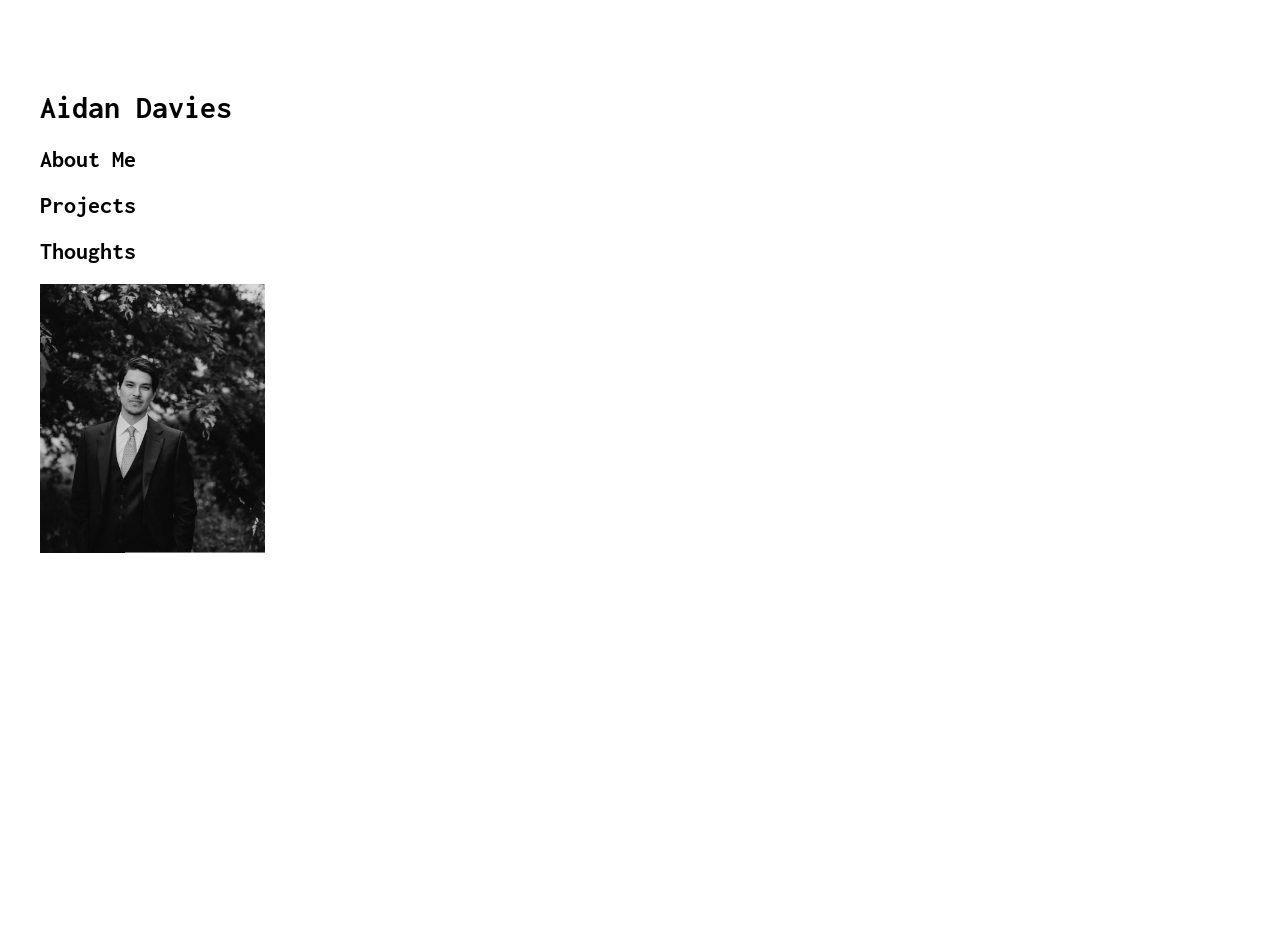
==== index.html @ 782bd3b7 "Update index.html" ====
<!DOCTYPE html>
<html lang="en">
<head>
    <meta charset="UTF-8">
    <meta name="viewport" content="width=device-width, initial-scale=1.0">
    <title>Personal Site</title>
    <link href="https://fonts.googleapis.com/css2?family=Inconsolata:wght@400;700&display=swap" rel="stylesheet">
    <style>
        body {
            font-family: 'Inconsolata', 'Arial', sans-serif;
            color: black;
            background-color: white;
            margin: 0;
            padding: 20px; /* Add padding to the body to create a small margin at the top */
            display: flex;
            justify-content: flex-start;
            align-items: flex-start;
            min-height: 100vh;
            flex-direction: column;
        }
        .container {
            text-align: left;
            max-width: 1000px;
            padding: 0;
            margin-top: 50px; /* Adjust this value to create the desired top margin */
            margin-left: 20px; /* Small left margin */
        }
        h1, h2, h3 {
            color: black;
        }
        p {
            color: black;
        }
        a:link {
            color: inherit;
            text-decoration: none;
        }
        a:visited {
            color: inherit; /* This will make the link color the same as the parent text color */
            text-decoration: none; /* This removes the underline */
        }
        a:hover, a:active {
            color: blueviolet; /* Or any color you want on hover */
            text-decoration: none; /* If you want the underline on hover */
        }
        h2 {
            margin-bottom: 10px; /* Adjust the value as needed */
            color: black;
        }
        .footer {
            margin-top: 20px;
            display: flex;
            justify-content: left;
            width: 100%;
        }
        .footer img {
            width: 30%;
            height: auto;
        }
    </style>
</head>
<body>
    <div class="container">
        <h1>Aidan Davies</h1>
        <h2><a href="about.html">About Me</a></h2>
        <h2><a href="projects.html">Projects</a></h2>
        <h2><a href="thoughts.html">Thoughts</a></h2>
        <div class="footer">
            <img src="personalphoto.jpeg" alt="Personal Photo">
        </div>
    </div>
</body>
</html>
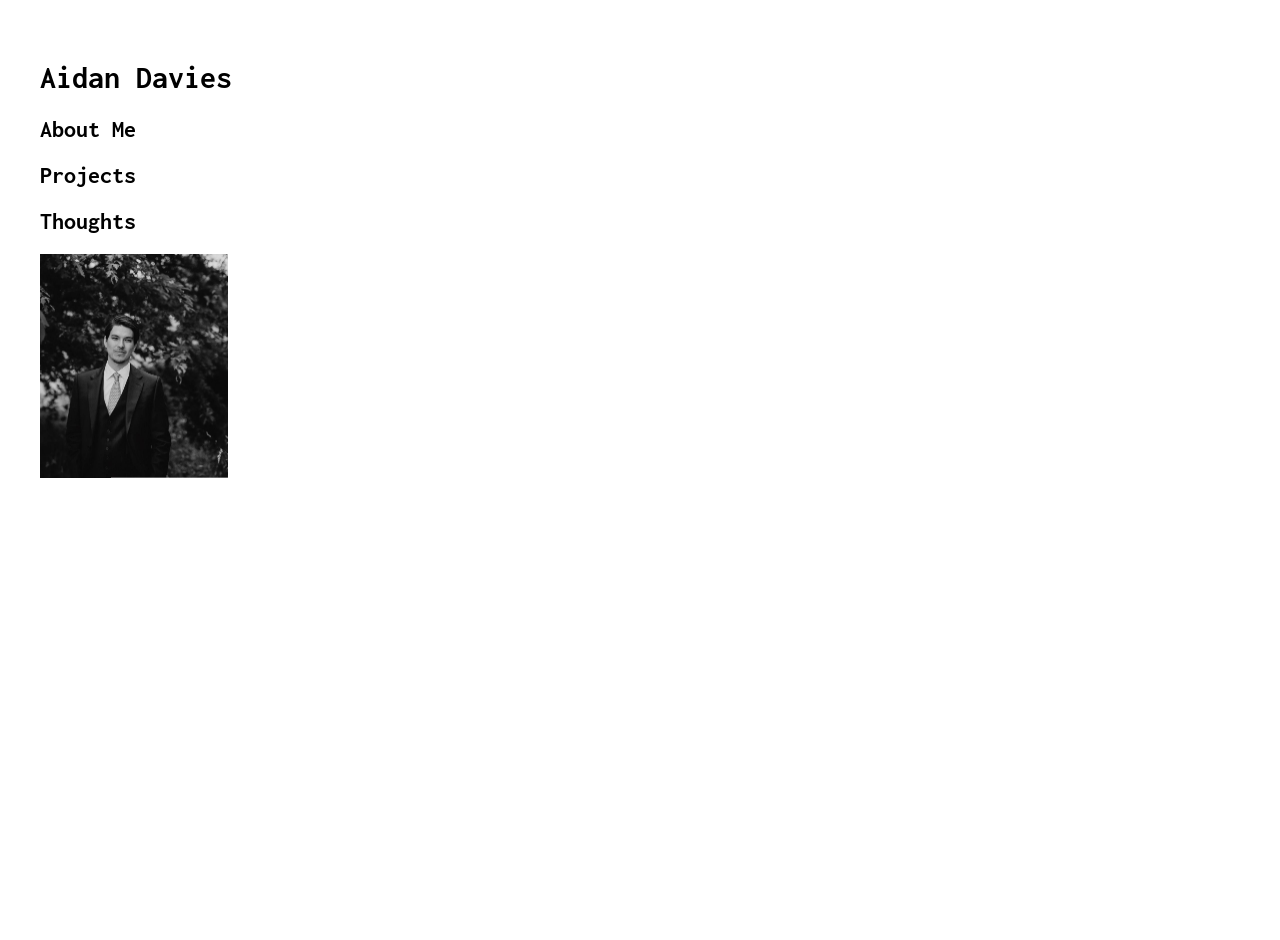
==== commit 11ab9964: "Update index.html" ====
--- a/index.html
+++ b/index.html
@@ -22,7 +22,7 @@
             text-align: left;
             max-width: 1000px;
             padding: 0;
-            margin-top: 50px; /* Adjust this value to create the desired top margin */
+            margin-top: 20px; /* Adjust this value to create the desired top margin */
             margin-left: 20px; /* Small left margin */
         }
         h1, h2, h3 {
@@ -54,7 +54,7 @@
             width: 100%;
         }
         .footer img {
-            width: 30%;
+            width: 25%;
             height: auto;
         }
     </style>
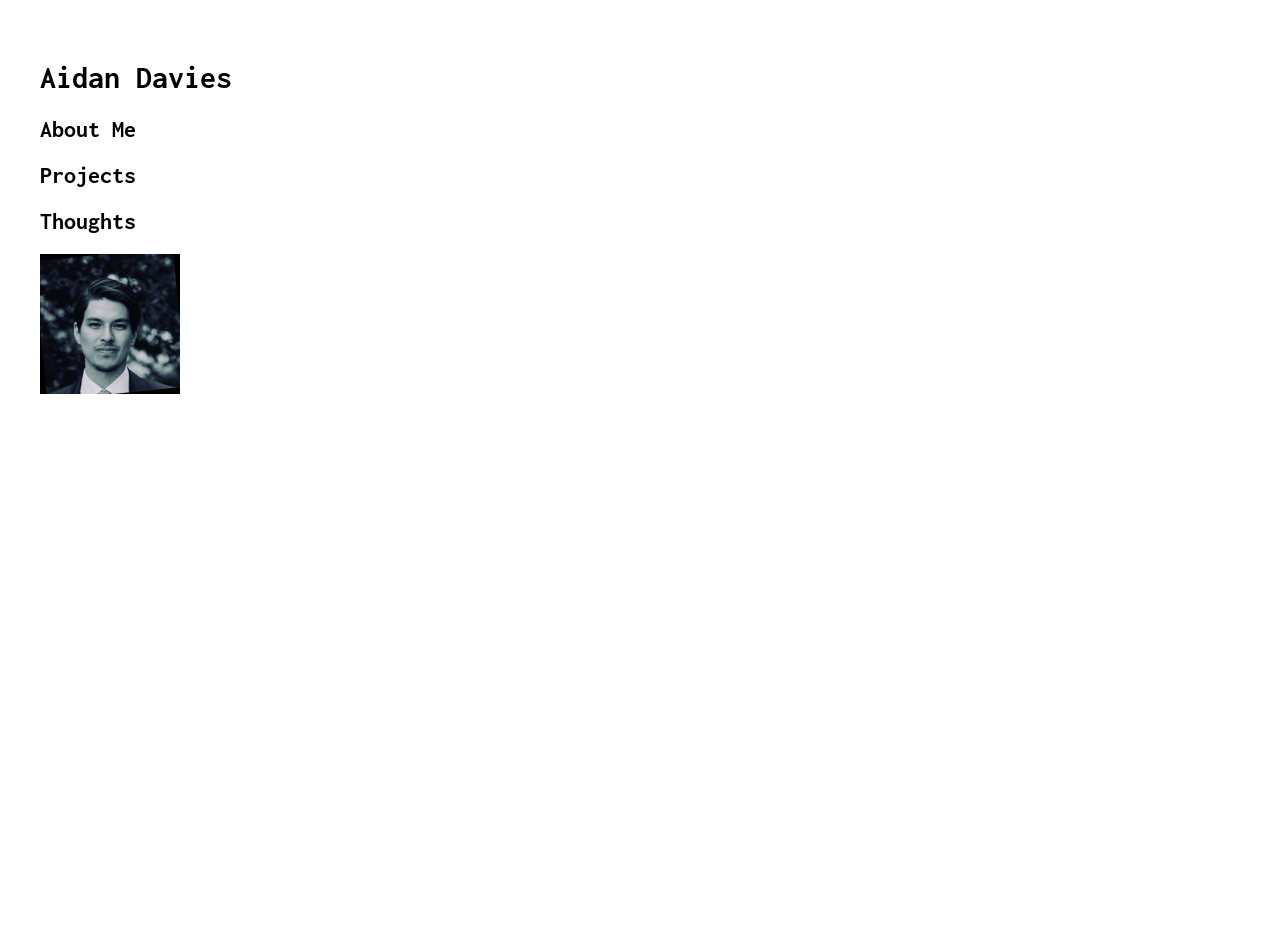
==== commit 314dd3cc: "Update index.html" ====
--- a/index.html
+++ b/index.html
@@ -66,7 +66,7 @@
         <h2><a href="projects.html">Projects</a></h2>
         <h2><a href="thoughts.html">Thoughts</a></h2>
         <div class="footer">
-            <img src="personalphoto.jpeg" alt="Personal Photo">
+            <img src="1628355818831.jpeg" alt="Personal Photo">
         </div>
     </div>
 </body>
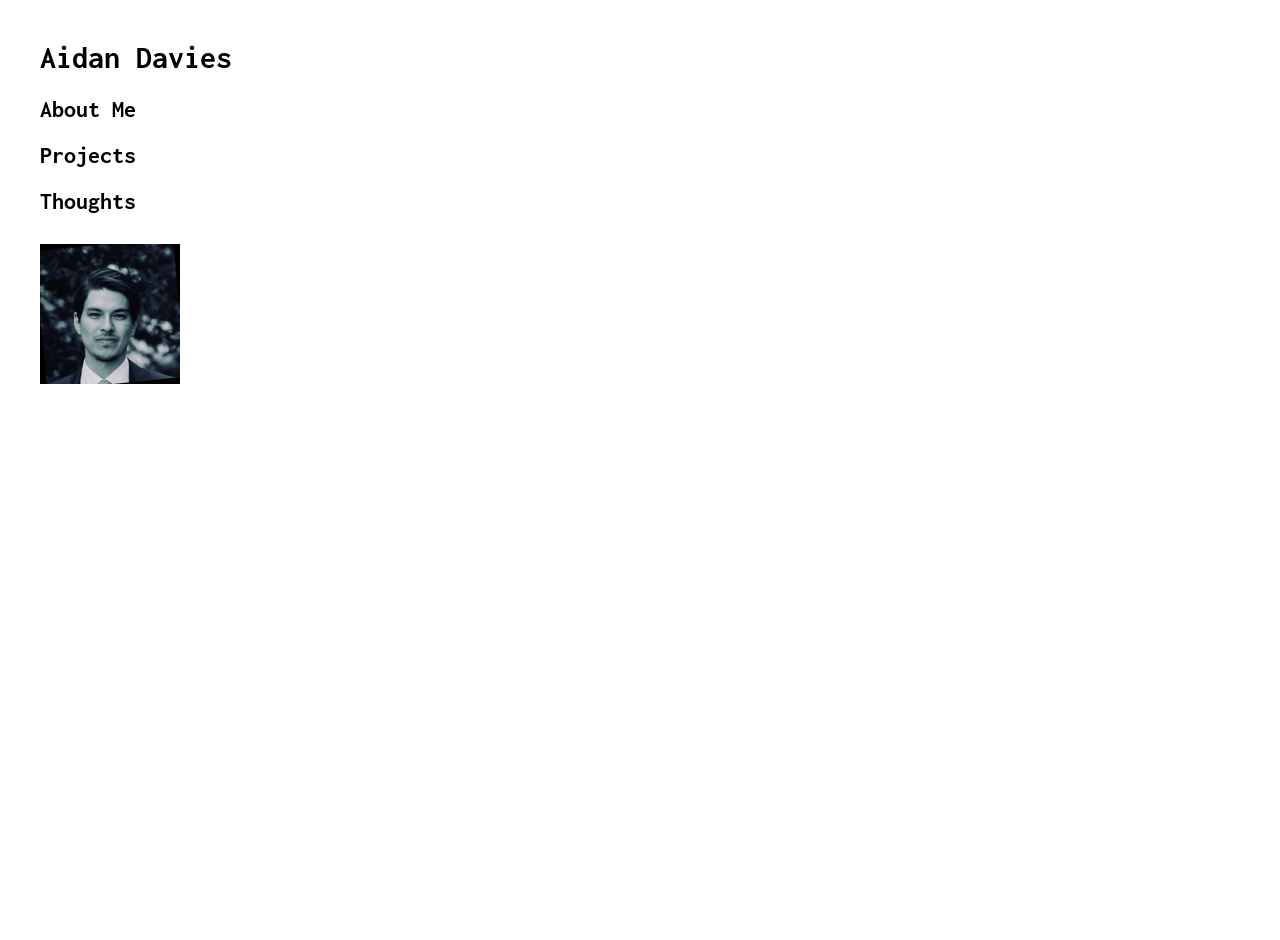
==== commit ea4d6788: "Update index.html" ====
--- a/index.html
+++ b/index.html
@@ -22,7 +22,7 @@
             text-align: left;
             max-width: 1000px;
             padding: 0;
-            margin-top: 20px; /* Adjust this value to create the desired top margin */
+            margin-top: 0px; /* Adjust this value to create the desired top margin */
             margin-left: 20px; /* Small left margin */
         }
         h1, h2, h3 {
@@ -48,7 +48,7 @@
             color: black;
         }
         .footer {
-            margin-top: 20px;
+            margin-top: 30px;
             display: flex;
             justify-content: left;
             width: 100%;
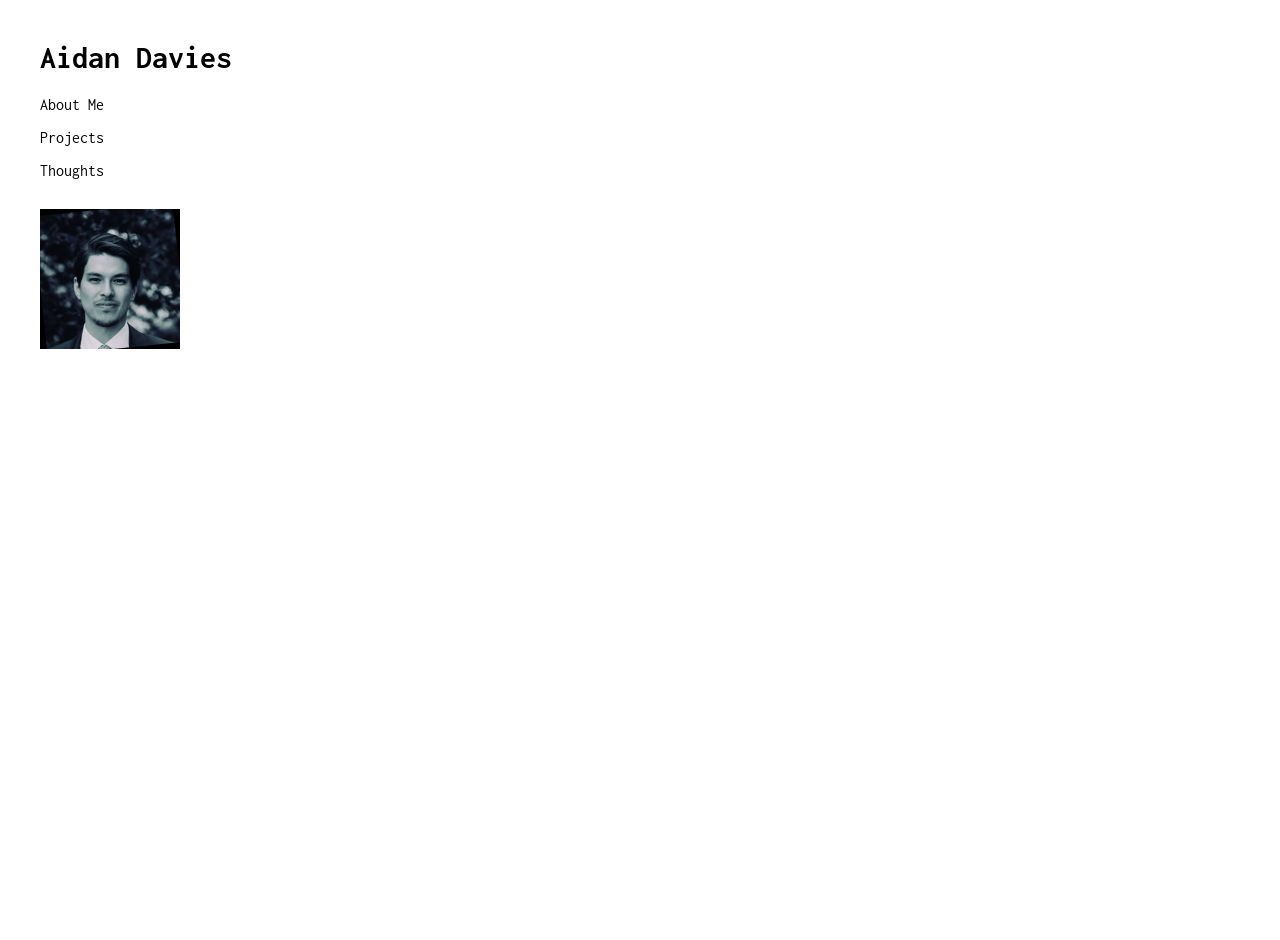
==== commit cb943cbe: "Update index.html" ====
--- a/index.html
+++ b/index.html
@@ -62,9 +62,9 @@
 <body>
     <div class="container">
         <h1>Aidan Davies</h1>
-        <h2><a href="about.html">About Me</a></h2>
-        <h2><a href="projects.html">Projects</a></h2>
-        <h2><a href="thoughts.html">Thoughts</a></h2>
+        <p><a href="about.html">About Me</a></p>
+        <p><a href="projects.html">Projects</a></p>
+        <p><a href="thoughts.html">Thoughts</a></p>
         <div class="footer">
             <img src="1628355818831.jpeg" alt="Personal Photo">
         </div>
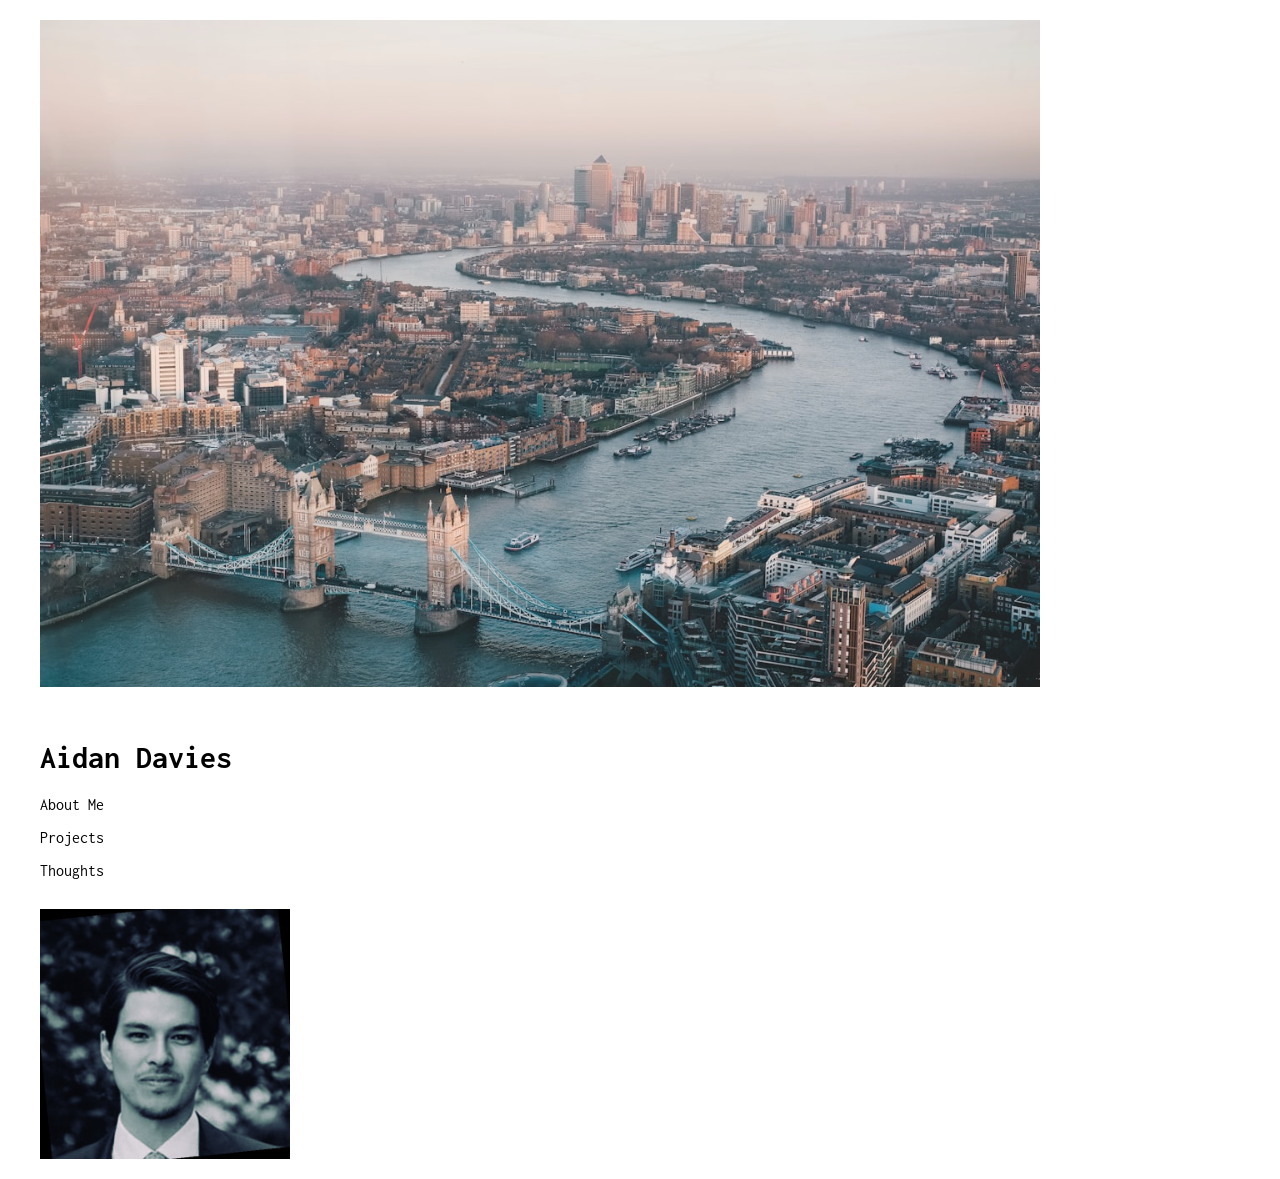
==== commit 32c801e2: "Add B&W London cityscape header image to homepage Updated homepage with minimalist black and white L" ====
--- a/index.html
+++ b/index.html
@@ -47,6 +47,13 @@
             margin-bottom: 10px; /* Adjust the value as needed */
             color: black;
         }
+        .header-image {
+            width: 100%;
+            max-width: 1000px;
+            height: auto;
+            margin-bottom: 30px;
+            opacity: 0.9;
+        }
         .footer {
             margin-top: 30px;
             display: flex;
@@ -61,6 +68,7 @@
 </head>
 <body>
     <div class="container">
+        <img src="london-cityscape-bw.jpg" alt="London Cityscape" class="header-image">
         <h1>Aidan Davies</h1>
         <p><a href="about.html">About Me</a></p>
         <p><a href="projects.html">Projects</a></p>
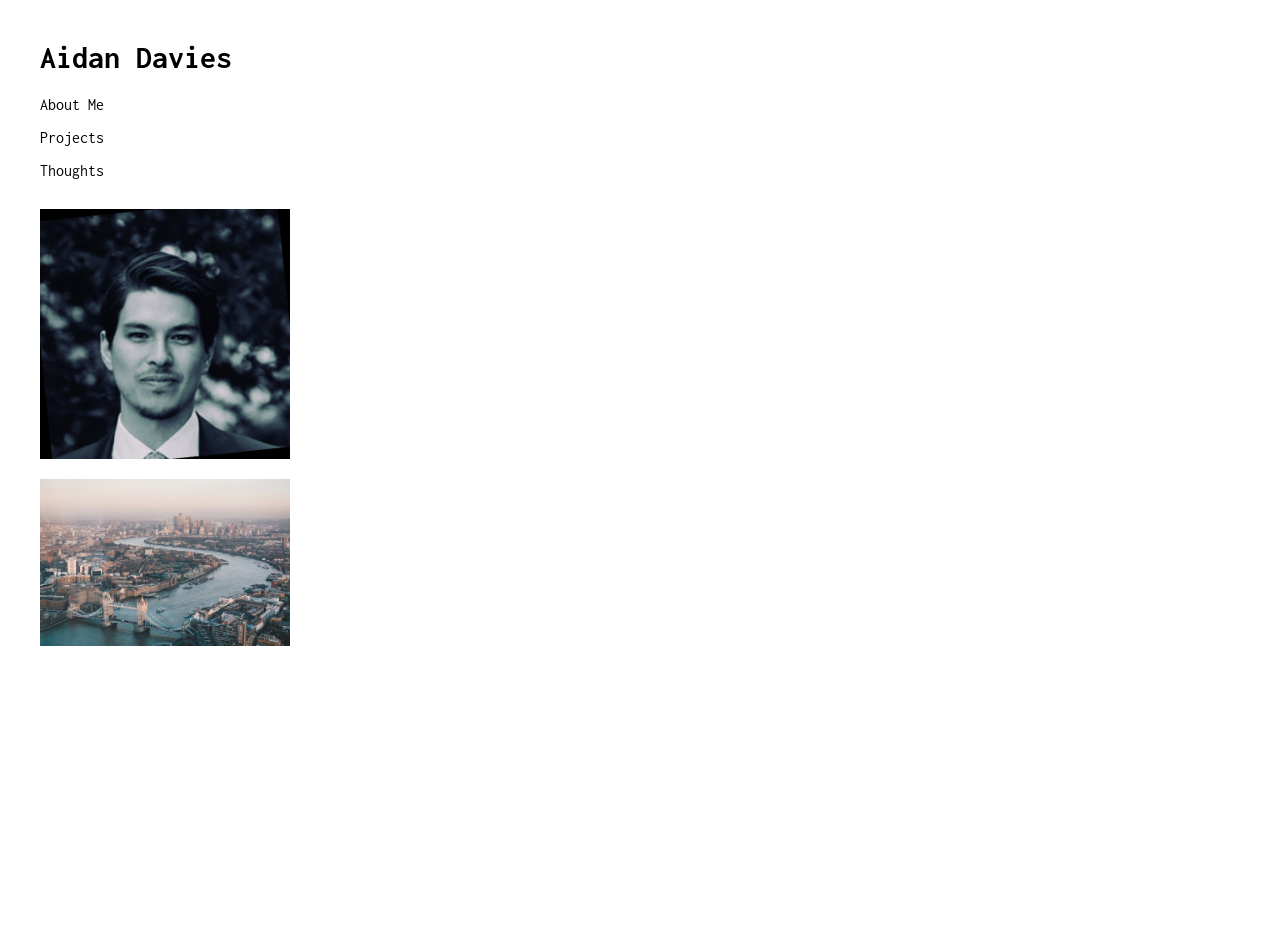
==== commit 37dca422: "Reposition London cityscape below headshot at half width Moved cityscape image from header to footer" ====
--- a/index.html
+++ b/index.html
@@ -47,16 +47,10 @@
             margin-bottom: 10px; /* Adjust the value as needed */
             color: black;
         }
-        .header-image {
-            width: 100%;
-            max-width: 1000px;
-            height: auto;
-            margin-bottom: 30px;
-            opacity: 0.9;
-        }
         .footer {
             margin-top: 30px;
             display: flex;
+            flex-direction: column;
             justify-content: left;
             width: 100%;
         }
@@ -64,17 +58,23 @@
             width: 25%;
             height: auto;
         }
+        .cityscape-image {
+            width: 50%;
+            height: auto;
+            margin-top: 20px;
+            opacity: 0.9;
+        }
     </style>
 </head>
 <body>
     <div class="container">
-        <img src="london-cityscape-bw.jpg" alt="London Cityscape" class="header-image">
         <h1>Aidan Davies</h1>
         <p><a href="about.html">About Me</a></p>
         <p><a href="projects.html">Projects</a></p>
         <p><a href="thoughts.html">Thoughts</a></p>
         <div class="footer">
             <img src="1628355818831.jpeg" alt="Personal Photo">
+            <img src="london-cityscape-bw.jpg" alt="London Cityscape" class="cityscape-image">
         </div>
     </div>
 </body>
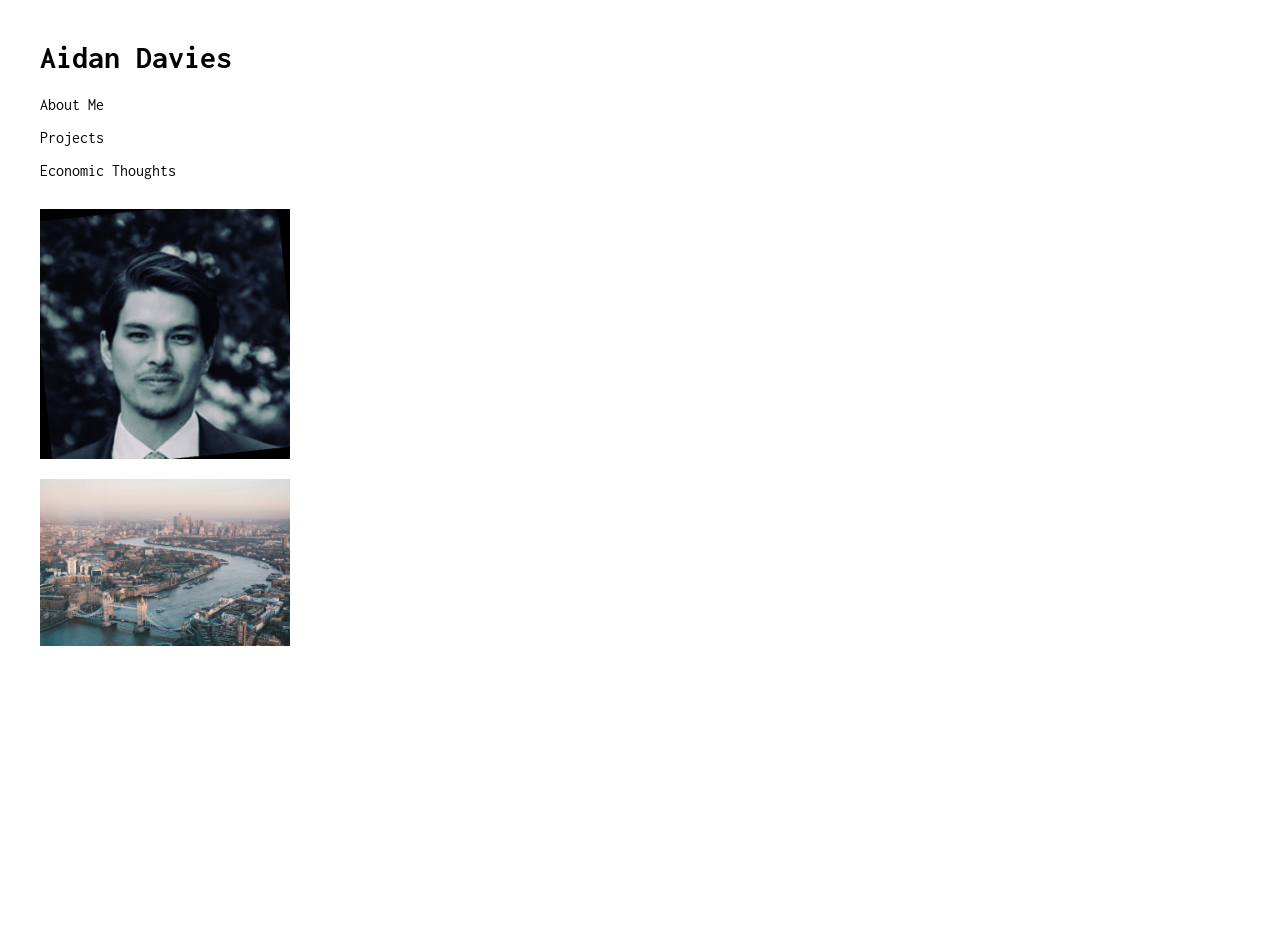
==== commit 080656fb: "Update index.html" ====
--- a/index.html
+++ b/index.html
@@ -71,7 +71,7 @@
         <h1>Aidan Davies</h1>
         <p><a href="about.html">About Me</a></p>
         <p><a href="projects.html">Projects</a></p>
-        <p><a href="thoughts.html">Thoughts</a></p>
+        <p><a href="thoughts.html">Economic Thoughts</a></p>
         <div class="footer">
             <img src="1628355818831.jpeg" alt="Personal Photo">
             <img src="london-cityscape-bw.jpg" alt="London Cityscape" class="cityscape-image">
